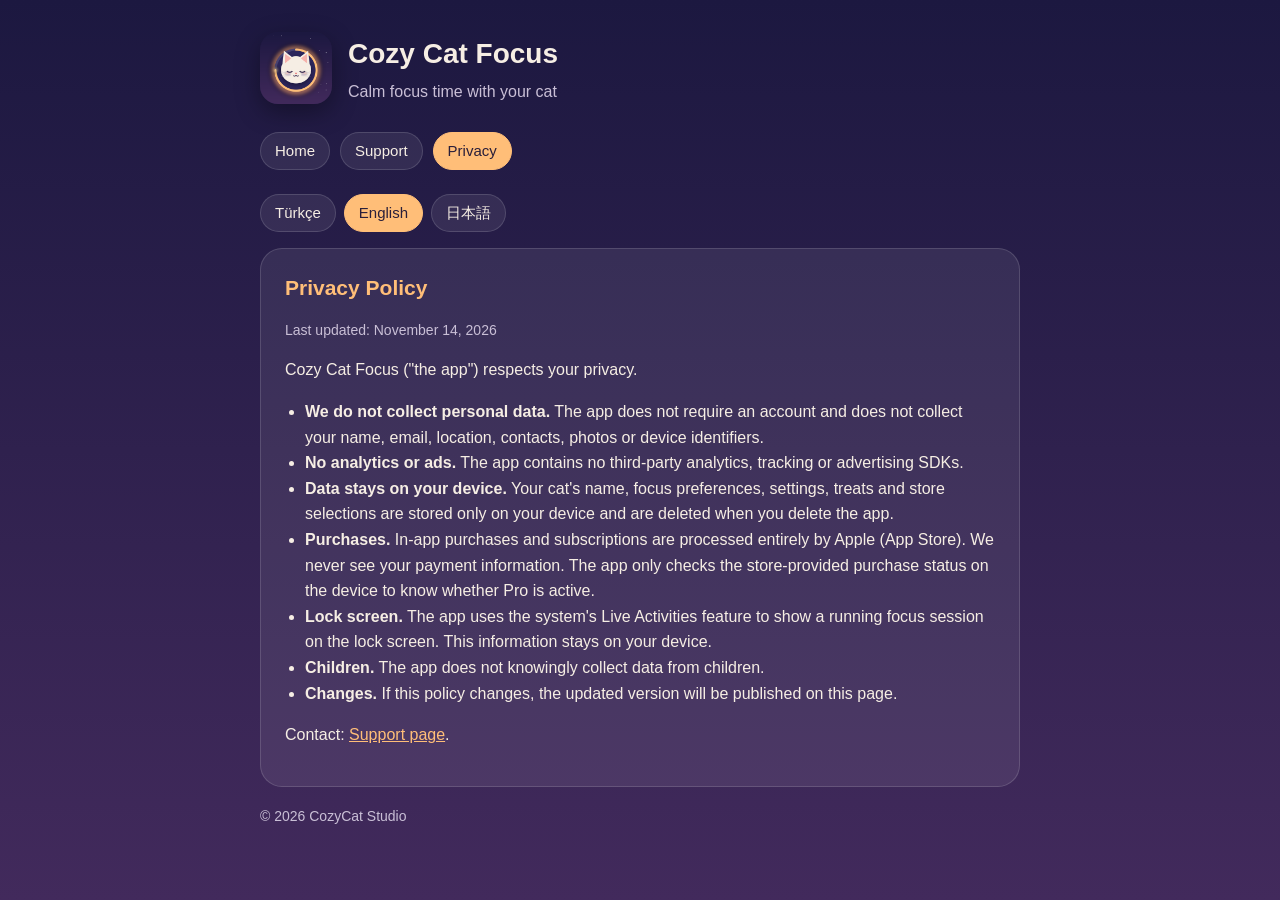
==== privacy.html @ 6c15d685 "Cozy Cat Focus destek ve gizlilik sayfaları (TR/EN/JA) Co-Authored-By: Claude Opus 5.5 <noreply@anth" ====
<!doctype html><html lang="en"><head><meta charset="utf-8"><meta name="viewport" content="width=device-width,initial-scale=1"><link rel="icon" href="favicon.png"><link rel="stylesheet" href="style.css"><title>Privacy — Cozy Cat Focus</title></head><body><main><header><img src="icon.png" alt="Cozy Cat Focus"><div><h1>Cozy Cat Focus</h1><p>Calm focus time with your cat</p></div></header>
<nav><a href="index.html">Home</a><a href="support.html">Support</a><a class="on" href="privacy.html">Privacy</a></nav><div class="lang"><a href="#" data-set="tr">Türkçe</a><a href="#" data-set="en">English</a><a href="#" data-set="ja">日本語</a></div><section data-l="tr"><h2>Gizlilik Politikası</h2><p class="muted">Son güncelleme: 14 Kasım 2026</p><p>Cozy Cat Focus (&quot;uygulama&quot;) gizliliğinize saygı duyar.</p><ul><li><b>Kişisel veri toplamıyoruz.</b> Uygulama hesap oluşturmanızı istemez; adınızı, e-postanızı, konumunuzu, kişilerinizi, fotoğraflarınızı ya da cihaz kimliğinizi toplamaz.</li><li><b>Analiz ve reklam yok.</b> Uygulamada üçüncü taraf analiz, izleme veya reklam aracı bulunmaz.</li><li><b>Cihazınızda kalan veriler.</b> Kedinize verdiğiniz isim, odak süresi tercihleri, ayarlar, mama puanı ve mağazada seçtiğiniz eşyalar yalnızca cihazınızda saklanır. Uygulamayı silerseniz bu veriler de silinir.</li><li><b>Satın alımlar.</b> Uygulama içi satın alımlar ve abonelikler tamamen Apple (App Store) tarafından işlenir. Ödeme bilgilerinizi biz görmeyiz. Uygulama yalnızca Pro üyeliğin etkin olup olmadığını öğrenmek için mağazanın sağladığı satın alma bilgisini cihazda kontrol eder.</li><li><b>Bildirimler ve kilit ekranı.</b> Kilit ekranında süren odak oturumunu göstermek için işletim sisteminin Canlı Etkinlik özelliği kullanılır. Bu bilgi cihazınızda kalır.</li><li><b>Çocuklar.</b> Uygulama çocuklardan bilerek veri toplamaz.</li><li><b>Değişiklikler.</b> Bu politika değişirse güncel sürüm bu sayfada yayınlanır.</li></ul><p>İletişim: <a href="support.html?lang=tr">Destek sayfası</a>.</p></section><section data-l="en"><h2>Privacy Policy</h2><p class="muted">Last updated: November 14, 2026</p><p>Cozy Cat Focus (&quot;the app&quot;) respects your privacy.</p><ul><li><b>We do not collect personal data.</b> The app does not require an account and does not collect your name, email, location, contacts, photos or device identifiers.</li><li><b>No analytics or ads.</b> The app contains no third-party analytics, tracking or advertising SDKs.</li><li><b>Data stays on your device.</b> Your cat&#x27;s name, focus preferences, settings, treats and store selections are stored only on your device and are deleted when you delete the app.</li><li><b>Purchases.</b> In-app purchases and subscriptions are processed entirely by Apple (App Store). We never see your payment information. The app only checks the store-provided purchase status on the device to know whether Pro is active.</li><li><b>Lock screen.</b> The app uses the system&#x27;s Live Activities feature to show a running focus session on the lock screen. This information stays on your device.</li><li><b>Children.</b> The app does not knowingly collect data from children.</li><li><b>Changes.</b> If this policy changes, the updated version will be published on this page.</li></ul><p>Contact: <a href="support.html?lang=en">Support page</a>.</p></section><section data-l="ja"><h2>プライバシーポリシー</h2><p class="muted">最終更新日：2026年11月14日</p><p>Cozy Cat Focus（以下「本アプリ」）はプライバシーを尊重します。</p><ul><li><b>個人データを収集しません。</b> アカウント登録は不要で、氏名、メールアドレス、位置情報、連絡先、写真、端末識別子を収集しません。</li><li><b>分析・広告なし。</b> 第三者の分析、トラッキング、広告SDKは含まれていません。</li><li><b>データは端末内に保存されます。</b> ねこの名前、集中の設定、おやつ、ストアでの選択は端末内にのみ保存され、アプリを削除すると消去されます。</li><li><b>購入について。</b> アプリ内課金とサブスクリプションはすべてApple（App Store）が処理します。支払い情報を当方が見ることはありません。Proが有効かどうかを確認するため、ストアが提供する購入情報を端末上で確認するだけです。</li><li><b>ロック画面。</b> 進行中の集中セッションをロック画面に表示するため、システムのライブアクティビティ機能を使用します。この情報は端末内にとどまります。</li><li><b>お子さまについて。</b> 本アプリはお子さまから意図的にデータを収集しません。</li><li><b>変更について。</b> 本ポリシーを変更した場合は、このページで最新版を公開します。</li></ul><p>お問い合わせ：<a href="support.html?lang=ja">サポートページ</a>。</p></section><p class="muted">© 2026 CozyCat Studio</p></main><script src="lang.js"></script></body></html>
---- style.css ----
:root{--bg1:#1c1840;--bg2:#422a5c;--card:rgba(255,255,255,.08);--line:rgba(255,255,255,.14);--text:#f6eee4;--muted:#c9bfd6;--amber:#ffbe78}
*{box-sizing:border-box}
html,body{margin:0}
body{min-height:100vh;background:linear-gradient(180deg,var(--bg1),var(--bg2)) fixed;color:var(--text);
 font-family:"Nunito","M PLUS Rounded 1c",-apple-system,BlinkMacSystemFont,"Segoe UI",sans-serif;line-height:1.6;padding:24px 16px 64px}
main{max-width:760px;margin:0 auto}
header{display:flex;align-items:center;gap:16px;margin:8px 0 28px}
header img{width:72px;height:72px;border-radius:18px;box-shadow:0 8px 24px rgba(0,0,0,.35)}
header h1{margin:0;font-size:28px}
header p{margin:2px 0 0;color:var(--muted)}
nav{display:flex;gap:10px;flex-wrap:wrap;margin-bottom:24px}
nav a,.lang a{color:var(--text);text-decoration:none;padding:6px 14px;border:1px solid var(--line);border-radius:999px;background:var(--card);font-size:15px}
nav a.on,.lang a.on{background:var(--amber);color:#2a1f3a;border-color:var(--amber)}
.lang{display:flex;gap:8px;margin:0 0 16px}
section{background:var(--card);border:1px solid var(--line);border-radius:22px;padding:22px 24px;margin-bottom:18px}
h2{margin:0 0 10px;font-size:21px;color:var(--amber)}
h3{margin:18px 0 6px;font-size:17px}
ul{padding-left:20px}
a{color:var(--amber)}
.muted{color:var(--muted);font-size:14px}
.btn{display:inline-block;margin-top:8px;padding:10px 18px;border-radius:999px;background:var(--amber);color:#2a1f3a;font-weight:700;text-decoration:none}
[data-l]{display:none}
body.tr [data-l=tr],body.en [data-l=en],body.ja [data-l=ja]{display:block}
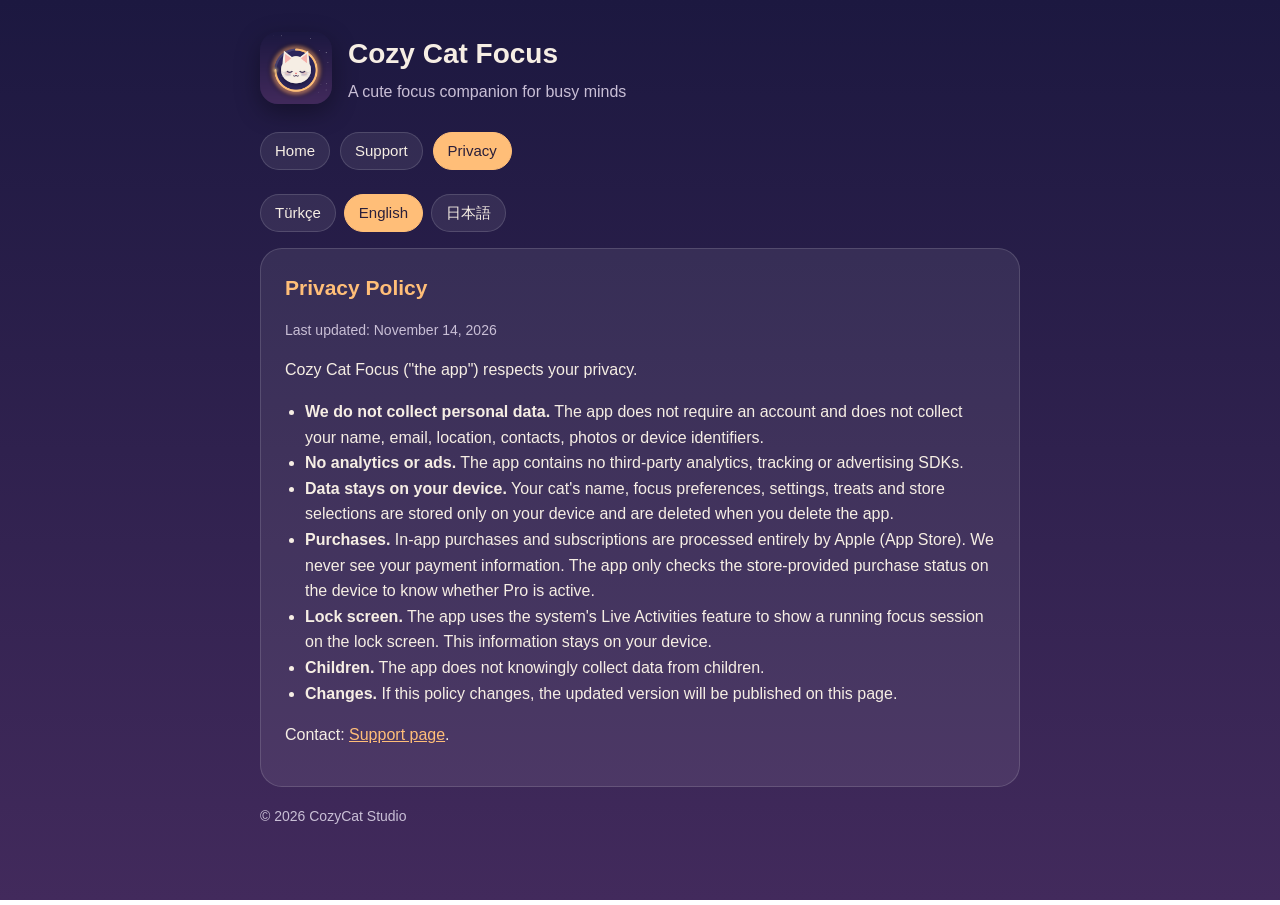
==== commit 592ae750: "Odak mesajı: dikkati kolay dağılanlar ve planlı çalışmak isteyenler için Co-Authored-By: Claude Opus" ====
--- a/privacy.html
+++ b/privacy.html
@@ -1,2 +1,2 @@
-<!doctype html><html lang="en"><head><meta charset="utf-8"><meta name="viewport" content="width=device-width,initial-scale=1"><link rel="icon" href="favicon.png"><link rel="stylesheet" href="style.css"><title>Privacy — Cozy Cat Focus</title></head><body><main><header><img src="icon.png" alt="Cozy Cat Focus"><div><h1>Cozy Cat Focus</h1><p>Calm focus time with your cat</p></div></header>
+<!doctype html><html lang="en"><head><meta charset="utf-8"><meta name="viewport" content="width=device-width,initial-scale=1"><link rel="icon" href="favicon.png"><link rel="stylesheet" href="style.css"><title>Privacy — Cozy Cat Focus</title></head><body><main><header><img src="icon.png" alt="Cozy Cat Focus"><div><h1>Cozy Cat Focus</h1><p>A cute focus companion for busy minds</p></div></header>
 <nav><a href="index.html">Home</a><a href="support.html">Support</a><a class="on" href="privacy.html">Privacy</a></nav><div class="lang"><a href="#" data-set="tr">Türkçe</a><a href="#" data-set="en">English</a><a href="#" data-set="ja">日本語</a></div><section data-l="tr"><h2>Gizlilik Politikası</h2><p class="muted">Son güncelleme: 14 Kasım 2026</p><p>Cozy Cat Focus (&quot;uygulama&quot;) gizliliğinize saygı duyar.</p><ul><li><b>Kişisel veri toplamıyoruz.</b> Uygulama hesap oluşturmanızı istemez; adınızı, e-postanızı, konumunuzu, kişilerinizi, fotoğraflarınızı ya da cihaz kimliğinizi toplamaz.</li><li><b>Analiz ve reklam yok.</b> Uygulamada üçüncü taraf analiz, izleme veya reklam aracı bulunmaz.</li><li><b>Cihazınızda kalan veriler.</b> Kedinize verdiğiniz isim, odak süresi tercihleri, ayarlar, mama puanı ve mağazada seçtiğiniz eşyalar yalnızca cihazınızda saklanır. Uygulamayı silerseniz bu veriler de silinir.</li><li><b>Satın alımlar.</b> Uygulama içi satın alımlar ve abonelikler tamamen Apple (App Store) tarafından işlenir. Ödeme bilgilerinizi biz görmeyiz. Uygulama yalnızca Pro üyeliğin etkin olup olmadığını öğrenmek için mağazanın sağladığı satın alma bilgisini cihazda kontrol eder.</li><li><b>Bildirimler ve kilit ekranı.</b> Kilit ekranında süren odak oturumunu göstermek için işletim sisteminin Canlı Etkinlik özelliği kullanılır. Bu bilgi cihazınızda kalır.</li><li><b>Çocuklar.</b> Uygulama çocuklardan bilerek veri toplamaz.</li><li><b>Değişiklikler.</b> Bu politika değişirse güncel sürüm bu sayfada yayınlanır.</li></ul><p>İletişim: <a href="support.html?lang=tr">Destek sayfası</a>.</p></section><section data-l="en"><h2>Privacy Policy</h2><p class="muted">Last updated: November 14, 2026</p><p>Cozy Cat Focus (&quot;the app&quot;) respects your privacy.</p><ul><li><b>We do not collect personal data.</b> The app does not require an account and does not collect your name, email, location, contacts, photos or device identifiers.</li><li><b>No analytics or ads.</b> The app contains no third-party analytics, tracking or advertising SDKs.</li><li><b>Data stays on your device.</b> Your cat&#x27;s name, focus preferences, settings, treats and store selections are stored only on your device and are deleted when you delete the app.</li><li><b>Purchases.</b> In-app purchases and subscriptions are processed entirely by Apple (App Store). We never see your payment information. The app only checks the store-provided purchase status on the device to know whether Pro is active.</li><li><b>Lock screen.</b> The app uses the system&#x27;s Live Activities feature to show a running focus session on the lock screen. This information stays on your device.</li><li><b>Children.</b> The app does not knowingly collect data from children.</li><li><b>Changes.</b> If this policy changes, the updated version will be published on this page.</li></ul><p>Contact: <a href="support.html?lang=en">Support page</a>.</p></section><section data-l="ja"><h2>プライバシーポリシー</h2><p class="muted">最終更新日：2026年11月14日</p><p>Cozy Cat Focus（以下「本アプリ」）はプライバシーを尊重します。</p><ul><li><b>個人データを収集しません。</b> アカウント登録は不要で、氏名、メールアドレス、位置情報、連絡先、写真、端末識別子を収集しません。</li><li><b>分析・広告なし。</b> 第三者の分析、トラッキング、広告SDKは含まれていません。</li><li><b>データは端末内に保存されます。</b> ねこの名前、集中の設定、おやつ、ストアでの選択は端末内にのみ保存され、アプリを削除すると消去されます。</li><li><b>購入について。</b> アプリ内課金とサブスクリプションはすべてApple（App Store）が処理します。支払い情報を当方が見ることはありません。Proが有効かどうかを確認するため、ストアが提供する購入情報を端末上で確認するだけです。</li><li><b>ロック画面。</b> 進行中の集中セッションをロック画面に表示するため、システムのライブアクティビティ機能を使用します。この情報は端末内にとどまります。</li><li><b>お子さまについて。</b> 本アプリはお子さまから意図的にデータを収集しません。</li><li><b>変更について。</b> 本ポリシーを変更した場合は、このページで最新版を公開します。</li></ul><p>お問い合わせ：<a href="support.html?lang=ja">サポートページ</a>。</p></section><p class="muted">© 2026 CozyCat Studio</p></main><script src="lang.js"></script></body></html>
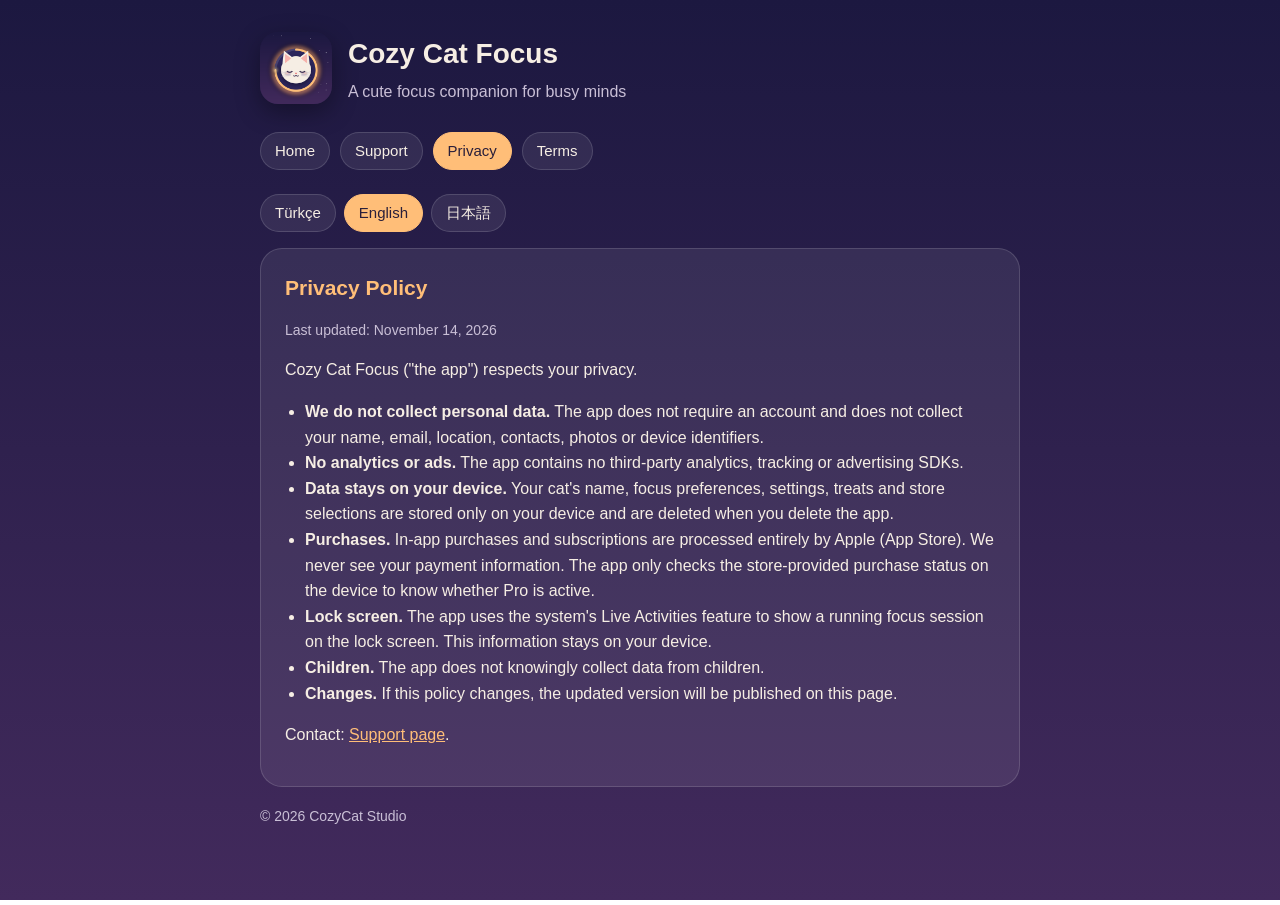
==== commit 65837f09: "Kullanım Koşulları (EULA) sayfası ekle (TR/EN/JA) Apple standart EULA'ya bağlanan, Cozy Pro abonelik" ====
--- a/privacy.html
+++ b/privacy.html
@@ -1,2 +1,2 @@
 <!doctype html><html lang="en"><head><meta charset="utf-8"><meta name="viewport" content="width=device-width,initial-scale=1"><link rel="icon" href="favicon.png"><link rel="stylesheet" href="style.css"><title>Privacy — Cozy Cat Focus</title></head><body><main><header><img src="icon.png" alt="Cozy Cat Focus"><div><h1>Cozy Cat Focus</h1><p>A cute focus companion for busy minds</p></div></header>
-<nav><a href="index.html">Home</a><a href="support.html">Support</a><a class="on" href="privacy.html">Privacy</a></nav><div class="lang"><a href="#" data-set="tr">Türkçe</a><a href="#" data-set="en">English</a><a href="#" data-set="ja">日本語</a></div><section data-l="tr"><h2>Gizlilik Politikası</h2><p class="muted">Son güncelleme: 14 Kasım 2026</p><p>Cozy Cat Focus (&quot;uygulama&quot;) gizliliğinize saygı duyar.</p><ul><li><b>Kişisel veri toplamıyoruz.</b> Uygulama hesap oluşturmanızı istemez; adınızı, e-postanızı, konumunuzu, kişilerinizi, fotoğraflarınızı ya da cihaz kimliğinizi toplamaz.</li><li><b>Analiz ve reklam yok.</b> Uygulamada üçüncü taraf analiz, izleme veya reklam aracı bulunmaz.</li><li><b>Cihazınızda kalan veriler.</b> Kedinize verdiğiniz isim, odak süresi tercihleri, ayarlar, mama puanı ve mağazada seçtiğiniz eşyalar yalnızca cihazınızda saklanır. Uygulamayı silerseniz bu veriler de silinir.</li><li><b>Satın alımlar.</b> Uygulama içi satın alımlar ve abonelikler tamamen Apple (App Store) tarafından işlenir. Ödeme bilgilerinizi biz görmeyiz. Uygulama yalnızca Pro üyeliğin etkin olup olmadığını öğrenmek için mağazanın sağladığı satın alma bilgisini cihazda kontrol eder.</li><li><b>Bildirimler ve kilit ekranı.</b> Kilit ekranında süren odak oturumunu göstermek için işletim sisteminin Canlı Etkinlik özelliği kullanılır. Bu bilgi cihazınızda kalır.</li><li><b>Çocuklar.</b> Uygulama çocuklardan bilerek veri toplamaz.</li><li><b>Değişiklikler.</b> Bu politika değişirse güncel sürüm bu sayfada yayınlanır.</li></ul><p>İletişim: <a href="support.html?lang=tr">Destek sayfası</a>.</p></section><section data-l="en"><h2>Privacy Policy</h2><p class="muted">Last updated: November 14, 2026</p><p>Cozy Cat Focus (&quot;the app&quot;) respects your privacy.</p><ul><li><b>We do not collect personal data.</b> The app does not require an account and does not collect your name, email, location, contacts, photos or device identifiers.</li><li><b>No analytics or ads.</b> The app contains no third-party analytics, tracking or advertising SDKs.</li><li><b>Data stays on your device.</b> Your cat&#x27;s name, focus preferences, settings, treats and store selections are stored only on your device and are deleted when you delete the app.</li><li><b>Purchases.</b> In-app purchases and subscriptions are processed entirely by Apple (App Store). We never see your payment information. The app only checks the store-provided purchase status on the device to know whether Pro is active.</li><li><b>Lock screen.</b> The app uses the system&#x27;s Live Activities feature to show a running focus session on the lock screen. This information stays on your device.</li><li><b>Children.</b> The app does not knowingly collect data from children.</li><li><b>Changes.</b> If this policy changes, the updated version will be published on this page.</li></ul><p>Contact: <a href="support.html?lang=en">Support page</a>.</p></section><section data-l="ja"><h2>プライバシーポリシー</h2><p class="muted">最終更新日：2026年11月14日</p><p>Cozy Cat Focus（以下「本アプリ」）はプライバシーを尊重します。</p><ul><li><b>個人データを収集しません。</b> アカウント登録は不要で、氏名、メールアドレス、位置情報、連絡先、写真、端末識別子を収集しません。</li><li><b>分析・広告なし。</b> 第三者の分析、トラッキング、広告SDKは含まれていません。</li><li><b>データは端末内に保存されます。</b> ねこの名前、集中の設定、おやつ、ストアでの選択は端末内にのみ保存され、アプリを削除すると消去されます。</li><li><b>購入について。</b> アプリ内課金とサブスクリプションはすべてApple（App Store）が処理します。支払い情報を当方が見ることはありません。Proが有効かどうかを確認するため、ストアが提供する購入情報を端末上で確認するだけです。</li><li><b>ロック画面。</b> 進行中の集中セッションをロック画面に表示するため、システムのライブアクティビティ機能を使用します。この情報は端末内にとどまります。</li><li><b>お子さまについて。</b> 本アプリはお子さまから意図的にデータを収集しません。</li><li><b>変更について。</b> 本ポリシーを変更した場合は、このページで最新版を公開します。</li></ul><p>お問い合わせ：<a href="support.html?lang=ja">サポートページ</a>。</p></section><p class="muted">© 2026 CozyCat Studio</p></main><script src="lang.js"></script></body></html>
+<nav><a href="index.html">Home</a><a href="support.html">Support</a><a class="on" href="privacy.html">Privacy</a><a href="terms.html">Terms</a></nav><div class="lang"><a href="#" data-set="tr">Türkçe</a><a href="#" data-set="en">English</a><a href="#" data-set="ja">日本語</a></div><section data-l="tr"><h2>Gizlilik Politikası</h2><p class="muted">Son güncelleme: 14 Kasım 2026</p><p>Cozy Cat Focus (&quot;uygulama&quot;) gizliliğinize saygı duyar.</p><ul><li><b>Kişisel veri toplamıyoruz.</b> Uygulama hesap oluşturmanızı istemez; adınızı, e-postanızı, konumunuzu, kişilerinizi, fotoğraflarınızı ya da cihaz kimliğinizi toplamaz.</li><li><b>Analiz ve reklam yok.</b> Uygulamada üçüncü taraf analiz, izleme veya reklam aracı bulunmaz.</li><li><b>Cihazınızda kalan veriler.</b> Kedinize verdiğiniz isim, odak süresi tercihleri, ayarlar, mama puanı ve mağazada seçtiğiniz eşyalar yalnızca cihazınızda saklanır. Uygulamayı silerseniz bu veriler de silinir.</li><li><b>Satın alımlar.</b> Uygulama içi satın alımlar ve abonelikler tamamen Apple (App Store) tarafından işlenir. Ödeme bilgilerinizi biz görmeyiz. Uygulama yalnızca Pro üyeliğin etkin olup olmadığını öğrenmek için mağazanın sağladığı satın alma bilgisini cihazda kontrol eder.</li><li><b>Bildirimler ve kilit ekranı.</b> Kilit ekranında süren odak oturumunu göstermek için işletim sisteminin Canlı Etkinlik özelliği kullanılır. Bu bilgi cihazınızda kalır.</li><li><b>Çocuklar.</b> Uygulama çocuklardan bilerek veri toplamaz.</li><li><b>Değişiklikler.</b> Bu politika değişirse güncel sürüm bu sayfada yayınlanır.</li></ul><p>İletişim: <a href="support.html?lang=tr">Destek sayfası</a>.</p></section><section data-l="en"><h2>Privacy Policy</h2><p class="muted">Last updated: November 14, 2026</p><p>Cozy Cat Focus (&quot;the app&quot;) respects your privacy.</p><ul><li><b>We do not collect personal data.</b> The app does not require an account and does not collect your name, email, location, contacts, photos or device identifiers.</li><li><b>No analytics or ads.</b> The app contains no third-party analytics, tracking or advertising SDKs.</li><li><b>Data stays on your device.</b> Your cat&#x27;s name, focus preferences, settings, treats and store selections are stored only on your device and are deleted when you delete the app.</li><li><b>Purchases.</b> In-app purchases and subscriptions are processed entirely by Apple (App Store). We never see your payment information. The app only checks the store-provided purchase status on the device to know whether Pro is active.</li><li><b>Lock screen.</b> The app uses the system&#x27;s Live Activities feature to show a running focus session on the lock screen. This information stays on your device.</li><li><b>Children.</b> The app does not knowingly collect data from children.</li><li><b>Changes.</b> If this policy changes, the updated version will be published on this page.</li></ul><p>Contact: <a href="support.html?lang=en">Support page</a>.</p></section><section data-l="ja"><h2>プライバシーポリシー</h2><p class="muted">最終更新日：2026年11月14日</p><p>Cozy Cat Focus（以下「本アプリ」）はプライバシーを尊重します。</p><ul><li><b>個人データを収集しません。</b> アカウント登録は不要で、氏名、メールアドレス、位置情報、連絡先、写真、端末識別子を収集しません。</li><li><b>分析・広告なし。</b> 第三者の分析、トラッキング、広告SDKは含まれていません。</li><li><b>データは端末内に保存されます。</b> ねこの名前、集中の設定、おやつ、ストアでの選択は端末内にのみ保存され、アプリを削除すると消去されます。</li><li><b>購入について。</b> アプリ内課金とサブスクリプションはすべてApple（App Store）が処理します。支払い情報を当方が見ることはありません。Proが有効かどうかを確認するため、ストアが提供する購入情報を端末上で確認するだけです。</li><li><b>ロック画面。</b> 進行中の集中セッションをロック画面に表示するため、システムのライブアクティビティ機能を使用します。この情報は端末内にとどまります。</li><li><b>お子さまについて。</b> 本アプリはお子さまから意図的にデータを収集しません。</li><li><b>変更について。</b> 本ポリシーを変更した場合は、このページで最新版を公開します。</li></ul><p>お問い合わせ：<a href="support.html?lang=ja">サポートページ</a>。</p></section><p class="muted">© 2026 CozyCat Studio</p></main><script src="lang.js"></script></body></html>
